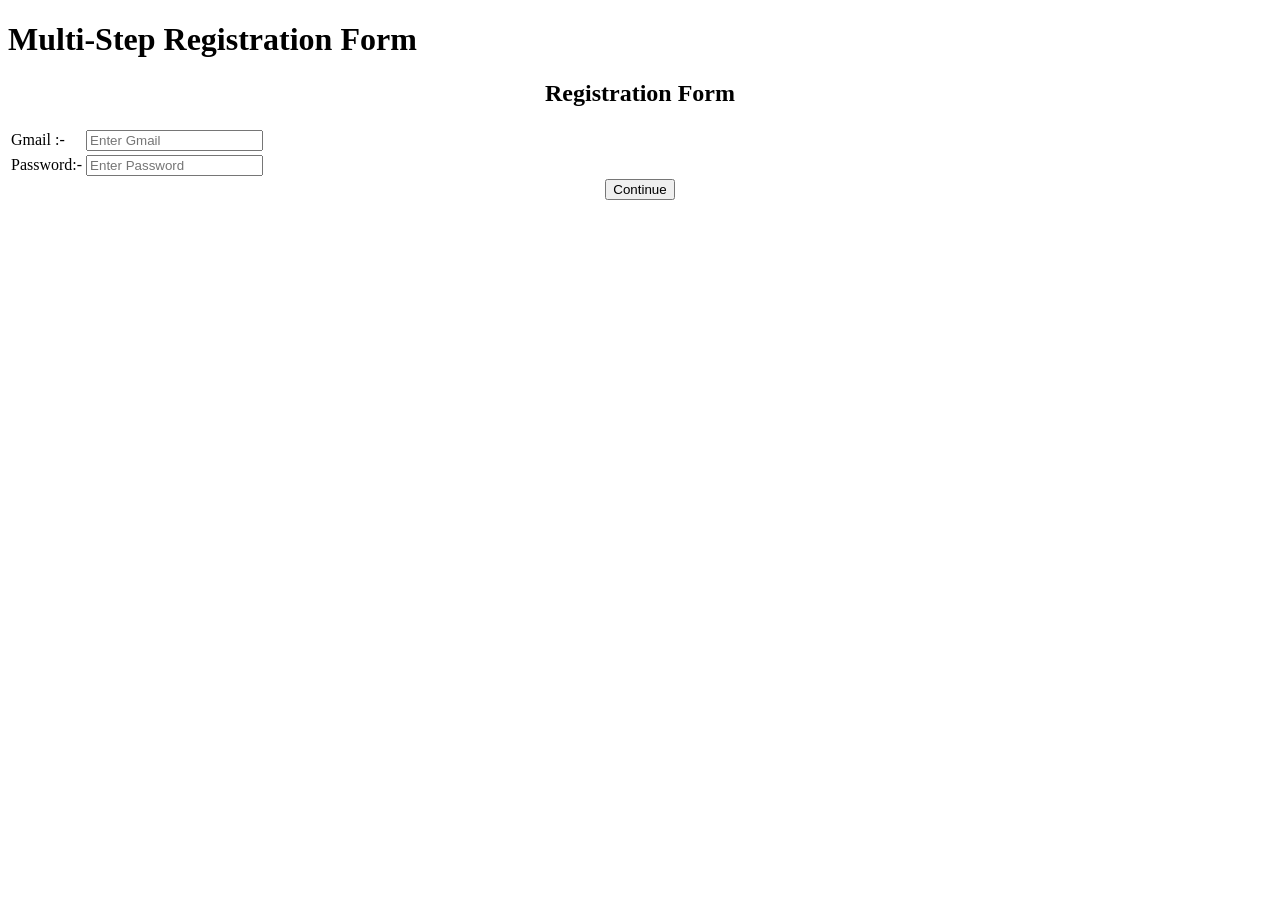
==== index.html @ c8ca2f7f "Fix HTML formatting issues in index.html" ====
<!DOCTYPE html>
    <html lang="en">
    <head>
        <meta charset="UTF-8">
        <meta name="viewport" content="width=device-width, initial-scale=1.0">
        <title>Multi-Step Registration</title>
        <link rel="stylesheet" href="assets/styles.css">
    </head>
    <body class="page-index">
         <h1 class="main-heading">Multi-Step Registration Form</h1> 
        <div  id = "form" class="form-container">
            <h2><center>Registration Form</center></h2> 
                <table id="table">
                    <tr id="tr"> 
                        <td><label >Gmail :-</label></td>
                        <td>
                            <input type="text" placeholder="Enter Gmail" id="Gmail">
                            <span id="gmailError" class="error"></span>
                        </td>
                    </tr>
                    <tr id="tr"> 
                        <td><label>Password:-</label></td>
                        <td>
                            <input type="password" placeholder="Enter Password" id="Password">
                            <span id="passwordError" class="error"></span>
                        </td>
                    </tr>
                </table> 
                <div>
                <center><button class="button-oval" onclick="val()">Continue</button></center>
                </div>
        </div>
        <script src="assets/app.js"></script>
    </body>
    </html>
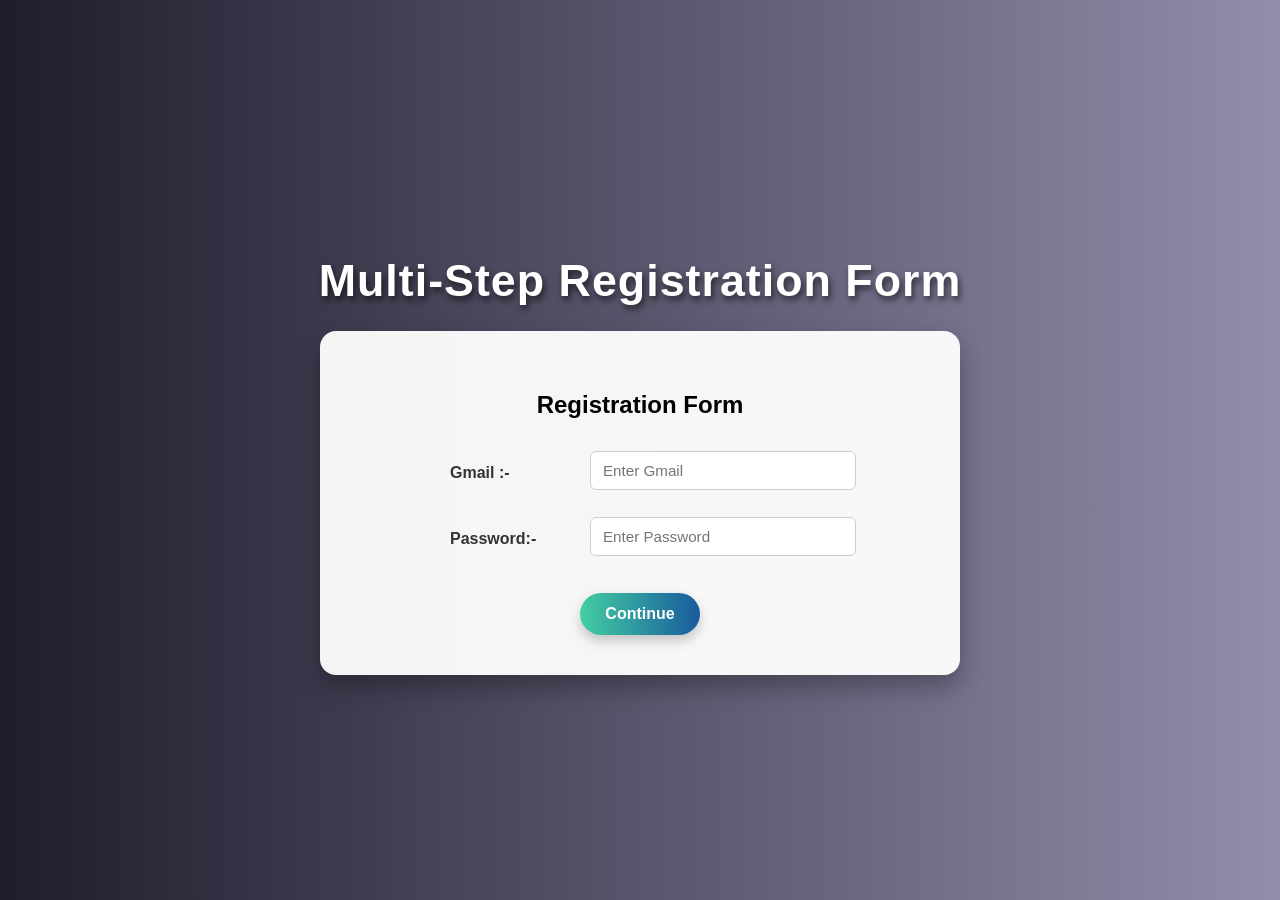
==== commit f5bbd0d7: "Update index.html" ====
--- a/index.html
+++ b/index.html
@@ -4,7 +4,7 @@
         <meta charset="UTF-8">
         <meta name="viewport" content="width=device-width, initial-scale=1.0">
         <title>Multi-Step Registration</title>
-        <link rel="stylesheet" href="assets/styles.css">
+        <link rel="stylesheet" href="styles.css">
     </head>
     <body class="page-index">
          <h1 class="main-heading">Multi-Step Registration Form</h1> 
--- a/styles.css
+++ b/styles.css
@@ -0,0 +1,192 @@
+/* Global base styles */
+body {
+  font-family: 'Inter', sans-serif;
+  margin: 0;
+  padding: 0;
+  box-sizing: border-box;
+  min-height: 100vh;
+  display: flex;
+  flex-direction: column;
+  align-items: center;
+  justify-content: center;
+}
+
+label {
+  font-family: 'Lucida Sans', 'Lucida Sans Regular', 'Lucida Grande', 'Lucida Sans Unicode', Geneva, Verdana, sans-serif;
+}
+
+.error {
+  color: #e74c3c;
+  font-size: 0.85em;
+  margin-top: 2px;
+  display: block;
+  text-align: left;
+  font-weight: 500;
+}
+
+/* Page: index (login) */
+.page-index {
+  background: linear-gradient(to right, #1f1c2c, #928dab);
+  background-size: cover;
+  background-position: center;
+  background-attachment: fixed;
+}
+.page-index .main-heading {
+  color: #fff;
+  font-size: 2.8em;
+  margin-bottom: 25px;
+  font-weight: 700;
+  letter-spacing: 1px;
+  text-shadow: 2px 4px 6px rgba(0, 0, 0, 0.6);
+  text-align: center;
+  animation: fadeInDown 1s ease-in-out;
+}
+.page-index #form {
+  width: 35rem;
+  background: rgba(255, 255, 255, 0.95);
+  border-radius: 1rem;
+  box-shadow: 0 12px 25px rgba(0, 0, 0, 0.3);
+  padding: 2.5rem;
+  display: flex;
+  flex-direction: column;
+  align-items: center;
+  transition: transform 0.3s ease;
+}
+.page-index #form:hover { transform: scale(1.02); }
+.page-index input[type="text"],
+.page-index input[type="password"] {
+  display: block;
+  width: 100%;
+  padding: 10px 12px;
+  margin-bottom: 5px;
+  border: 1px solid #ccc;
+  border-radius: 6px;
+  font-size: 0.95em;
+  transition: all 0.3s ease;
+}
+.page-index input:focus {
+  border-color: #4a90e2;
+  box-shadow: 0 0 8px rgba(74, 144, 226, 0.5);
+  outline: none;
+}
+.page-index table { text-align: left; width: 100%; max-width: 25rem; margin-bottom: 20px; }
+.page-index td { padding: 10px 8px; vertical-align: middle; }
+.page-index td:first-child { width: 35%; font-weight: 600; color: #333; }
+.page-index td:last-child { width: 65%; }
+.page-index .button-oval {
+  background: linear-gradient(to right, #43cea2, #185a9d);
+  color: #fff;
+  padding: 12px 25px;
+  font-size: 1em;
+  font-weight: 600;
+  border: none;
+  border-radius: 50px;
+  cursor: pointer;
+  transition: 0.3s ease;
+  box-shadow: 0 6px 12px rgba(0,0,0,0.2);
+}
+.page-index .button-oval:hover {
+  background: linear-gradient(to right, #185a9d, #43cea2);
+  transform: translateY(-2px);
+}
+
+@keyframes fadeInDown { from { opacity: 0; transform: translateY(-20px); } to { opacity: 1; transform: translateY(0); } }
+
+/* Page: 2nd page (personal details) */
+.page-personal {
+  background: linear-gradient(to right, #1f1c2c, #928dab);
+  background-size: cover;
+  background-position: center;
+  background-attachment: fixed;
+}
+.page-personal .main-heading { color: #fff; font-size: 2.5em; margin-bottom: 30px; text-shadow: 2px 2px 4px rgba(0,0,0,0.5); text-align: center; }
+.page-personal #form {
+  width: 28rem;
+  background: rgba(255, 255, 255, 0.95);
+  border-radius: 1rem;
+  box-shadow: 0 12px 25px rgba(0, 0, 0, 0.3);
+  padding: 2.5rem;
+  display: flex;
+  flex-direction: column;
+  align-items: center;
+  transition: transform 0.3s ease;
+}
+.page-personal #form:hover { transform: scale(1.02); }
+.page-personal input[type="text"] { display:block; width:100%; padding:10px 12px; border:1px solid #ccc; border-radius:6px; font-size:0.95em; transition: all 0.3s ease; }
+.page-personal input:focus { border-color:#4a90e2; box-shadow:0 0 8px rgba(74,144,226,0.5); outline:none; }
+.page-personal table { text-align:left; width:100%; max-width:25rem; margin-bottom:20px; border-collapse: collapse; }
+.page-personal td { padding:10px 8px; vertical-align: top; }
+.page-personal td:first-child { width:35%; font-weight:600; color:#333; }
+.page-personal td:last-child { width:65%; }
+.page-personal .button { background: linear-gradient(to right, #43cea2, #185a9d); color:#fff; padding:12px 25px; font-size:1em; font-weight:600; border:none; border-radius:50px; cursor:pointer; transition:0.3s ease; box-shadow:0 6px 12px rgba(0,0,0,0.2); }
+.page-personal .button:hover { background: linear-gradient(to right, #185a9d, #43cea2); transform: translateY(-2px); }
+
+/* Page: 3rd page (education) */
+.page-education {
+  background: linear-gradient(to right, #1f1c2c, #928dab);
+  background-size: cover;
+  background-position: center;
+  background-attachment: fixed;
+}
+.page-education #form { width:28rem; background: rgba(255,255,255,0.95); border-radius:1rem; box-shadow:0 12px 25px rgba(0,0,0,0.3); padding:2.5rem; display:flex; flex-direction:column; align-items:center; transition: transform 0.3s ease; }
+.page-education #form:hover { transform: scale(1.02); }
+.page-education h2 { text-align:center; margin-bottom:1.5rem; color:#333; font-weight:600; }
+.page-education label { display:block; margin-bottom:6px; font-weight:600; color:#444; font-size:0.95rem; }
+.page-education input[type="text"] { width:100%; padding:10px; border:1px solid #ccc; border-radius:6px; outline:none; font-size:0.95rem; transition:border 0.3s; }
+.page-education input[type="text"]:focus { border-color:#007bff; }
+.page-education .error { color:red; font-size:0.8em; margin-top:5px; display:block; }
+.page-education .button-container { text-align:center; margin-top:1.5rem; }
+.page-education .button { background: linear-gradient(to right, #43cea2, #185a9d); color:#fff; padding:12px 25px; font-size:1em; font-weight:600; border:none; border-radius:50px; cursor:pointer; transition:0.3s ease; box-shadow:0 6px 12px rgba(0,0,0,0.2); text-decoration:none; display:inline-block; }
+.page-education .button:hover { background: linear-gradient(to right, #185a9d, #43cea2); transform: translateY(-2px); }
+.page-education .button a { text-decoration:none; color:inherit; }
+.page-education .p-elements-container { display:flex; justify-content:center; width:100%; margin-top:20px; margin-bottom:20px; }
+.page-education .p-elements-container h6 { margin:0; color: rgb(9, 92, 12); }
+.page-education .error { color:red; font-size:0.8em; margin-top:5px; display:block; text-align:left; }
+
+  /* Page: 4th page (address) */
+  .page-address {
+  background: linear-gradient(to right, #1f1c2c, #928dab);
+  background-size: cover;
+  background-position: center;
+  background-attachment: fixed;
+  }
+  .page-address #form { background: rgba(255, 255, 255, 0.95); border-radius:1rem; padding:2.5rem; width:28rem; box-shadow:0 12px 25px rgba(0,0,0,0.3); }
+  .page-address input[type="text"], .page-address input[type="password"] { display:block; width: calc(100% - 10px); padding:8px 5px; margin-bottom:5px; border:1px solid #ccc; border-radius:4px; }
+  .page-address table { text-align:left; width:100%; max-width:25rem; margin-bottom:20px; }
+  .page-address td { padding:8px 5px; vertical-align: top; }
+  .page-address td:first-child { width:35%; }
+  .page-address td:last-child { width:65%; }
+  .page-address .button-container { display:flex; justify-content:center; gap:10px; margin-top:20px; width:100%; }
+  .page-address .button { background: linear-gradient(to right, #43cea2, #185a9d); color:#fff; padding:12px 25px; font-size:1em; font-weight:600; border:none; border-radius:50px; cursor:pointer; transition:0.3s ease; box-shadow:0 6px 12px rgba(0,0,0,0.2); text-decoration:none; display:inline-block; }
+  .page-address .button:hover { background: linear-gradient(to right, #185a9d, #43cea2); transform: translateY(-2px); }
+  .page-address .button a { text-decoration:none; color:inherit; }
+  .page-address .p-elements-container { display:flex; justify-content:center; width:100%; margin-top:20px; margin-bottom:20px; }
+  .page-address .p-elements-container h6 { margin:0; color: rgb(9, 92, 12); }
+  .page-address .error { color:red; font-size:0.8em; margin-top:5px; display:block; text-align:left; }
+
+  /* Page: confirm */
+  .page-confirm {
+  background: linear-gradient(to right, #1f1c2c, #928dab);
+  background-size: cover;
+  background-position: center;
+  background-attachment: fixed;
+  }
+  .page-confirm #confirmationForm { background: rgba(255, 255, 255, 0.95); border-radius:1rem; padding:2.5rem; width:28rem; box-shadow:0 12px 25px rgba(0,0,0,0.3); }
+  .page-confirm h2 { text-align:center; margin-bottom:1.5rem; }
+  .page-confirm .field-group { margin-bottom:1rem; }
+  .page-confirm .field-group label { font-weight:600; display:block; margin-bottom:0.3rem; }
+  .page-confirm .field-group input { width:100%; padding:0.4rem 0.6rem; border-radius:4px; border:1px solid #ccc; font-size:1rem; pointer-events:none; background-color:#e9e9e9; color:#333; }
+  .page-confirm .buttons { display:flex; justify-content:space-between; margin-top:2rem; }
+  .page-confirm .buttons button { padding:12px 25px; font-size:1em; font-weight:600; border:none; border-radius:50px; cursor:pointer; transition:0.3s ease; box-shadow:0 6px 12px rgba(0,0,0,0.2); color:#fff; background: linear-gradient(to right, #43cea2, #185a9d); }
+  .page-confirm .buttons button:hover { background: linear-gradient(to right, #185a9d, #43cea2); transform: translateY(-2px); }
+
+  /* Success screen (confirm page) */
+  .page-confirm .success-wrapper { background: rgba(255, 255, 255, 0.95); border-radius:1rem; padding:2.5rem; width:28rem; box-shadow:0 12px 25px rgba(0,0,0,0.3); text-align:center; display:flex; flex-direction:column; align-items:center; gap:0.5rem; }
+  .page-confirm .success-title { font-size: 2.2rem; font-weight: 800; letter-spacing: 1px; margin: 0 0 0.25rem 0; color:#111; }
+  .page-confirm .success-subtitle { margin: 0 0 0.75rem 0; color:#555; }
+  .page-confirm .success-icon { margin: 0.5rem 0 1rem 0; }
+  .page-confirm .success-icon svg { width: 110px; height: 110px; display:block; }
+
+/* Reusable gradient button */
+.button-oval { background: linear-gradient(to right, #43cea2, #185a9d); color: #fff; padding: 12px 25px; font-size: 1em; font-weight: 600; border: none; border-radius: 50px; cursor: pointer; transition: 0.3s ease; box-shadow: 0 6px 12px rgba(0,0,0,0.2); }
+.button-oval:hover { background: linear-gradient(to right, #185a9d, #43cea2); transform: translateY(-2px); }
